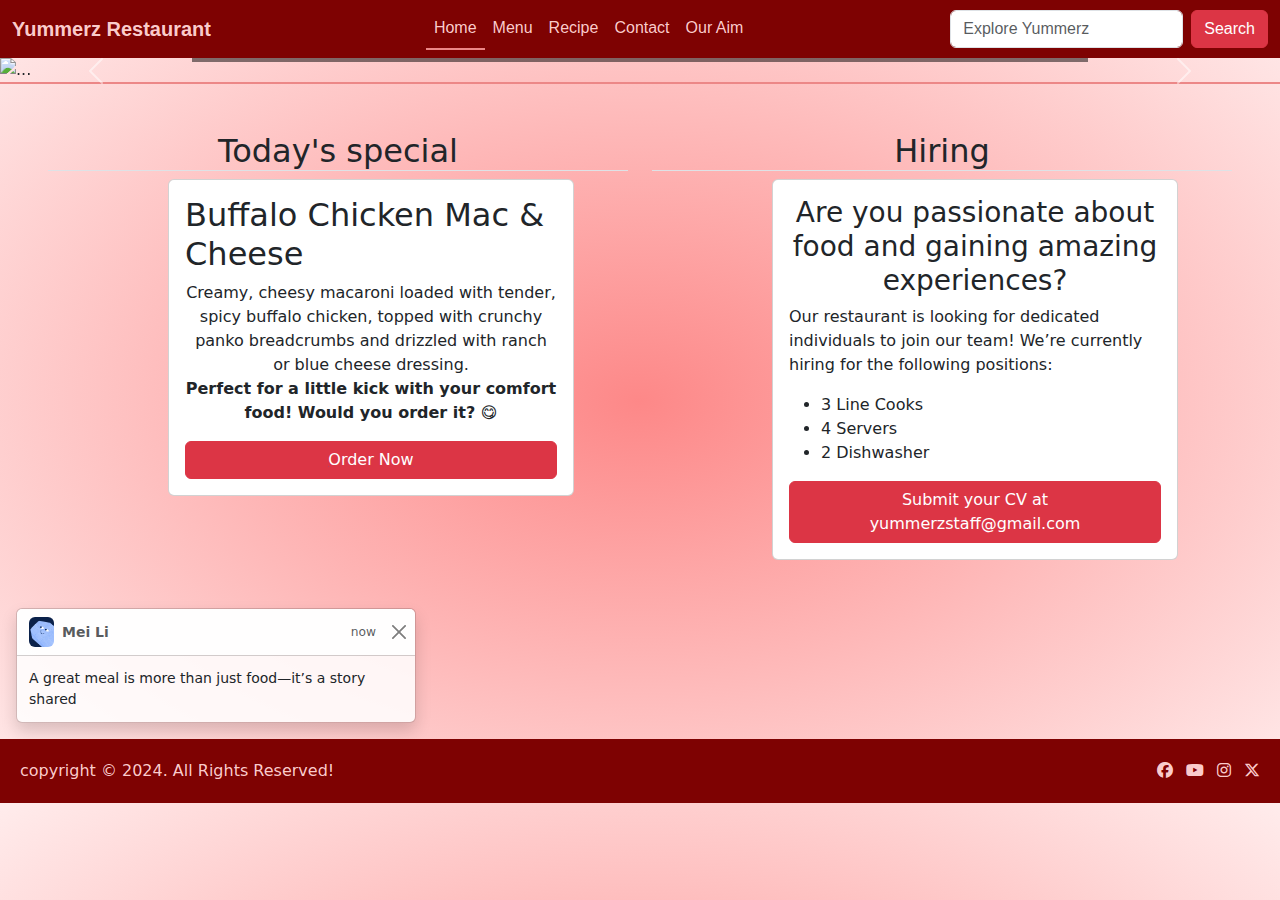
==== index.html @ 909629c6 "did some fonts and animations" ====
<!DOCTYPE html>
<html lang="en">
  <head>
    <meta charset="utf-8" />
    <meta name="viewport" content="width=device-width, initial-scale=1" />
    <title>Yummerz Restaurant</title>
    <!-- favicon link  -->
    <link
      rel="shortcut icon"
      href="images/blended meili rose.png"
      type="image/x-icon"
    />
    <!-- bootstrap css  -->
    <link
      href="https://cdn.jsdelivr.net/npm/bootstrap@5.3.3/dist/css/bootstrap.min.css"
      rel="stylesheet"
      integrity="sha384-QWTKZyjpPEjISv5WaRU9OFeRpok6YctnYmDr5pNlyT2bRjXh0JMhjY6hW+ALEwIH"
      crossorigin="anonymous"
    />
    <!-- animate css link  -->
    <link
      rel="stylesheet"
      href="https://cdnjs.cloudflare.com/ajax/libs/animate.css/4.1.1/animate.min.css"
    />
    <!-- fontawesome link  -->
    <link
      rel="stylesheet"
      href="https://cdnjs.cloudflare.com/ajax/libs/font-awesome/6.7.2/css/all.min.css"
      integrity="sha512-Evv84Mr4kqVGRNSgIGL/F/aIDqQb7xQ2vcrdIwxfjThSH8CSR7PBEakCr51Ck+w+/U6swU2Im1vVX0SVk9ABhg=="
      crossorigin="anonymous"
      referrerpolicy="no-referrer"
    />
    <!-- external style sheet  -->
    <link rel="stylesheet" href="style.css" />
    <style>
      body {
        background: radial-gradient(#fd8888, rgb(255, 236, 236)) !important;
      }
    </style>
  </head>
  <body>
    <!-- navbar  -->
    <nav class="navbar navbar-expand-lg bg-navbar">
      <div class="container-fluid">
        <a class="navbar-brand" href="#" id="mainName">Yummerz Restaurant</a>
        <div class="collapse navbar-collapse" id="navbar">
          <ul class="navbar-nav mx-auto mb-2 mb-lg-0">
            <li class="nav-item">
              <a class="nav-link active" aria-current="page" href="index.html" id="minorName"
                >Home</a
              >
            </li>
            <li class="nav-item">
              <a class="nav-link" href="menu.html" id="minorName">Menu</a>
            </li>
            <li class="nav-item">
              <a class="nav-link" href="recipe.html" id="minorName">Recipe</a>
            </li>
            <li class="nav-item">
              <a class="nav-link" href="contact.html" id="minorName">Contact</a>
            </li>
            <li class="nav-item">
              <a class="nav-link" href="aim.html" id="minorName">Our Aim</a>
            </li>
          </ul>
          <form class="d-flex" role="search">
            <input
              class="form-control me-2"
              type="search"
              placeholder="Explore Yummerz"
              aria-label="Search"id="minorName"
            />

            <button class="btn btn-danger ms-0" type="submit"id="minorName">Search</button>
          </form>
        </div>
      </div>
    </nav>

    <!-- carousel  -->
    <div id="slider" class="carousel slide carousel-fade">
      <div class="carousel-inner">
        <div class="carousel-item active">
          <img
            src="https://www.allrecipes.com/thmb/GWDdW87UqhGlsb5-h7qSIN4ianY=/1500x0/filters:no_upscale():max_bytes(150000):strip_icc()/ar-taste-test-fast-food-fish-sandwiches-hero-01-2x1-bec86f62024f4288a22452c719d2af1d.jpg"
            class="d-block w-100"
            alt="..."
          />
          <div class="carousel-caption">
            <p>
              We are one of the first organizations that offers delicious food
              alongside with their recipes.
            </p>
            <button type="button" class="btn btn-light">Explore More</button>
          </div>
        </div>
        <div class="carousel-item">
          <img
            src="https://food.unl.edu/sites/unl.edu.ianr.extension.food/files/styles/no_crop_1440/public/media/image/basic-ingredients-for-baking.png?itok=ITmc5MqX"
            class="d-block w-100"
            alt="..."
          />
          <div class="carousel-caption">
            <p>
              We do not keep our ways of making foods confidential so feel free
              to explore around.
            </p>
            <button type="button" class="btn btn-light">Explore More</button>
          </div>
        </div>
        <div class="carousel-item">
          <img
            src="https://t4.ftcdn.net/jpg/06/13/33/21/360_F_613332177_rdl36d2CnlqC1tqGQE3CizEJdu9G2Ltj.jpg"
            class="d-block w-100"
            alt="..."
          />
          <div class="carousel-caption">
            <p>
              Our utmost importance is to serve the customers right and please
              everyone.
            </p>
            <button type="button" class="btn btn-light">Explore More</button>
          </div>
        </div>
      </div>
      <button
        class="carousel-control-prev"
        type="button"
        data-bs-target="#slider"
        data-bs-slide="prev"
      >
        <span class="carousel-control-prev-icon" aria-hidden="true"></span>
        <span class="visually-hidden">Previous</span>
      </button>
      <button
        class="carousel-control-next"
        type="button"
        data-bs-target="#slider"
        data-bs-slide="next"
      >
        <span class="carousel-control-next-icon" aria-hidden="true"></span>
        <span class="visually-hidden">Next</span>
      </button>
    </div>

    <!-- today's special and news section  -->
    <div class="cotainter mt-5 mb-5 ms-5 me-5">
      <div class="row">
        <div class="col-6">
          <h2 class="border-bottom text-center">Today's special</h2>
          <div class="card animate__animated animate__headShake" style="width: 70%; margin-left: 120px; animation-delay: 1s;">
            <img
              src="https://iambaker.net/wp-content/uploads/2019/09/buffalo-mac-3.jpg"
              alt=""
              class="card-img-top"
            />
            <div class="card-body">
              <h2 class="card-title">Buffalo Chicken Mac & Cheese</h2>
              <p class="card-text text-center">
                Creamy, cheesy macaroni loaded with tender, spicy buffalo
                chicken, topped with crunchy panko breadcrumbs and drizzled with
                ranch or blue cheese dressing.
                <br><b>
                  Perfect for a little kick with your comfort food! Would you
                  order it? </b
                >😋
              </p>
              <a href="menu.html"><div class="d-grid gap-2" style="color: #DC3545; text-decoration: underline;">
                <button class="btn btn-danger" type="button">Order Now</button>
              </div></a>
            </div>
          </div>
        </div>
        <div class="col-6">
          <h2 class="border-bottom text-center">Hiring</h2>
          <div class="card animate__animated animate__headShake" style="width: 70%; margin-left: 120px; animation-delay: 1s;">
            <img
              src="https://i.pinimg.com/736x/3b/ef/29/3bef29e231df41a3106964aae72c2e88.jpg"
              alt=""
              class="card-img-top"
            />
            <div class="card-body">
              <h3 class="card-title text-center">
                Are you passionate about food and gaining amazing
                experiences?
              </h3>
              <p class="card-text">
                Our restaurant is looking for dedicated individuals to join our
                team! We’re currently hiring for the following positions:
                <ul class>
                  <li>3 Line Cooks</li>
                  <li>4 Servers</li>
                  <li>2 Dishwasher</li>
                </ul>
              </p>
              <div class="d-grid gap-2">
                <button class="btn btn-danger" type="button">Submit your CV at yummerzstaff@gmail.com</button>
              </div>
            </div>
          </div>
        </div>
      </div>
    </div>

    <!-- creator's message  -->
    <div class="toast ms-3 mb-3" role="alert" aria-live="assertive" aria-atomic="true" style="width: 400px;">
      <div class="toast-header">
        <img src="images/IMG_5529.png" class="rounded me-2" alt="..." style="height: 30px; width: 25px;">
        <strong class="me-auto">Mei Li</strong>
        <small class="text-body-secondary">now</small>
        <button type="button" class="btn-close" data-bs-dismiss="toast" aria-label="Close"></button>
      </div>
      <div class="toast-body">
        A great meal is more than just food—it’s a story shared
      </div>
    </div>

    <!-- footer  -->
    <footer>
      <div style="color: rgba(255, 210, 210, 0.982)">
        copyright © 2024. All Rights Reserved!
      </div>
      <div>
        <a href=""
          ><i class="fa-brands fa-facebook ms-2" style="color: rgba(255, 210, 210, 0.982)"></i
        ></a>
        <a href=""
          ><i class="fa-brands fa-youtube ms-2" style="color: rgba(255, 210, 210, 0.982)"></i
        ></a>
        <a href=""
          ><i
            class="fa-brands fa-instagram ms-2"
            style="color: rgba(255, 210, 210, 0.982)"
          ></i
        ></a>
        <a href=""
          ><i
            class="fa-brands fa-x-twitter ms-2"
            style="color: rgba(255, 210, 210, 0.982)"
          ></i
        ></a>
      </div>
    </footer>

    <!-- bootstrap cdn  -->
    <script
      src="https://cdn.jsdelivr.net/npm/bootstrap@5.3.3/dist/js/bootstrap.bundle.min.js"
      integrity="sha384-YvpcrYf0tY3lHB60NNkmXc5s9fDVZLESaAA55NDzOxhy9GkcIdslK1eN7N6jIeHz"
      crossorigin="anonymous"
    ></script>

    <!-- fontawesome cdn  -->
    <script
      src="https://cdnjs.cloudflare.com/ajax/libs/font-awesome/6.7.2/js/all.min.js"
      integrity="sha512-b+nQTCdtTBIRIbraqNEwsjB6UvL3UEMkXnhzd8awtCYh0Kcsjl9uEgwVFVbhoj3uu1DO1ZMacNvLoyJJiNfcvg=="
      crossorigin="anonymous"
      referrerpolicy="no-referrer"
    ></script>

    <!-- for toast text  -->
    <script>
      document.addEventListener("DOMContentLoaded", function () {
        var toastEl = document.querySelector(".toast");
        var toast = new bootstrap.Toast(toastEl); // Initialize toast
        toast.show(); // Show toast
      });
    </script>
    
  </body>
</html>
---- style.css ----
.bg-navbar {
  background-color: #7e0202;
}
.navbar a {
  color: rgba(255, 210, 210, 0.982) !important;
}
.carousel-caption {
  background: rgba(0, 0, 0, 0.5);
  color: rgba(255, 255, 255, 0.6);
}

.active {
  border-bottom: 2px solid rgb(236, 135, 135);
}
footer {
  background-color: #7e0202;
  display: flex;
  flex-direction: row;
  flex-wrap: nowrap;
  justify-content: space-between;
  align-items: center;
  padding: 20px;
}

#mainName {
  font-family: "Josefin Sans", sans-serif;
  font-weight: 600;
}

#minorName {
  font-family: "Ubuntu", sans-serif;
  font-weight: 300;
}
nav {
  position: sticky;
}
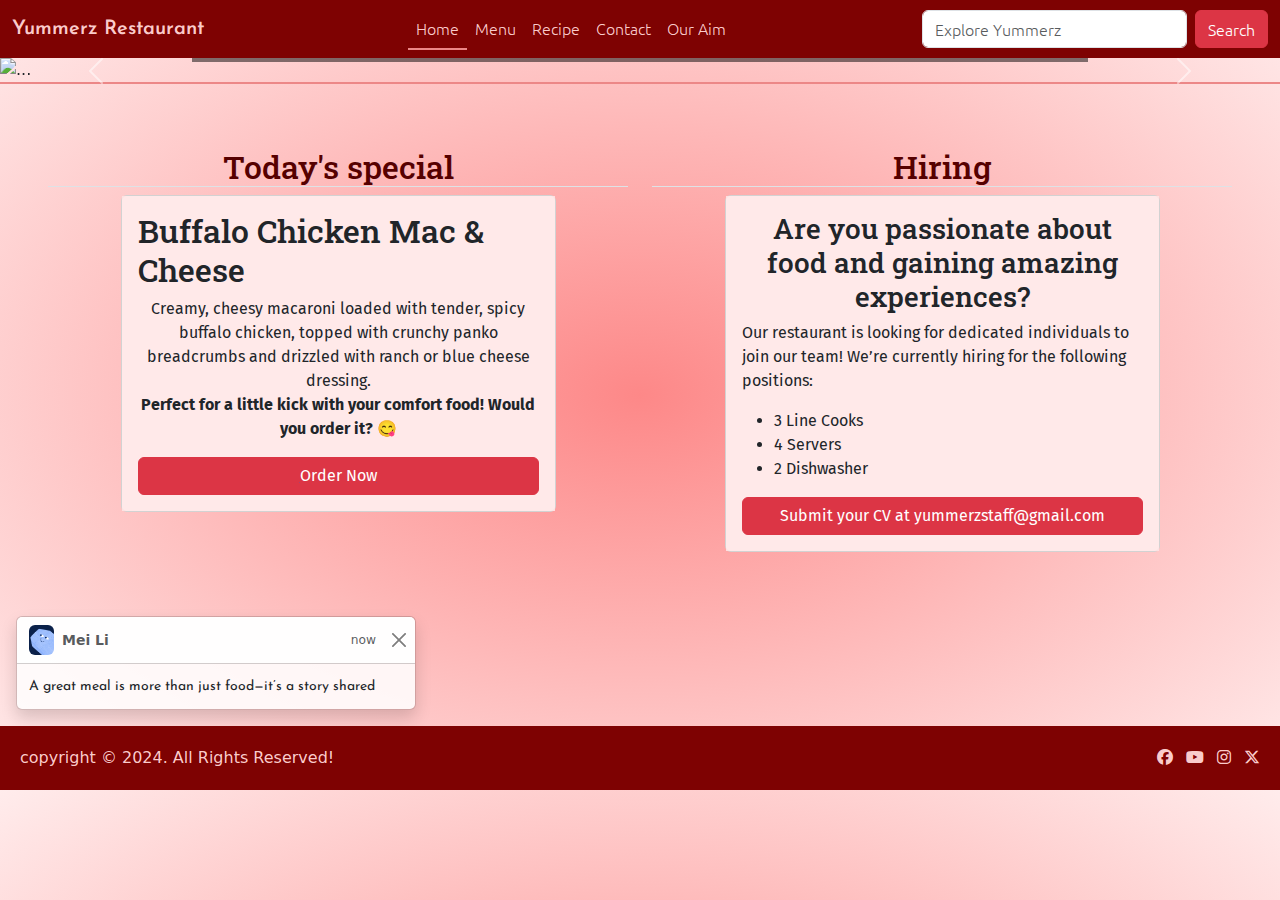
==== commit f0701f5d: "did responsive and details" ====
--- a/index.html
+++ b/index.html
@@ -30,11 +30,25 @@
       crossorigin="anonymous"
       referrerpolicy="no-referrer"
     />
+     <!-- google font link  -->
+     <link rel="preconnect" href="https://fonts.googleapis.com" />
+     <link rel="preconnect" href="https://fonts.gstatic.com" crossorigin />
+     <link
+       href="https://fonts.googleapis.com/css2?family=Fira+Sans:ital,wght@0,100;0,200;0,300;0,400;0,500;0,600;0,700;0,800;0,900;1,100;1,200;1,300;1,400;1,500;1,600;1,700;1,800;1,900&family=Josefin+Sans:ital,wght@0,100..700;1,100..700&family=Roboto+Slab:wght@100..900&family=Ubuntu:ital,wght@0,300;0,400;0,500;0,700;1,300;1,400;1,500;1,700&display=swap"
+       rel="stylesheet"
+     />
     <!-- external style sheet  -->
     <link rel="stylesheet" href="style.css" />
     <style>
       body {
         background: radial-gradient(#fd8888, rgb(255, 236, 236)) !important;
+      }
+      h2,h3 {
+        font-family: "Roboto Slab", serif;
+        color: #560000;
+      }
+      p,li,.btn {
+        font-family: "Fira Sans", sans-serif;
       }
     </style>
   </head>
@@ -68,10 +82,12 @@
               class="form-control me-2"
               type="search"
               placeholder="Explore Yummerz"
-              aria-label="Search"id="minorName"
+              aria-label="Search"
+              id="minorName"
             />
 
-            <button class="btn btn-danger ms-0" type="submit"id="minorName">Search</button>
+            <button class="btn btn-danger ms-0" type="submit"
+            id="minorName">Search</button>
           </form>
         </div>
       </div>
@@ -91,7 +107,7 @@
               We are one of the first organizations that offers delicious food
               alongside with their recipes.
             </p>
-            <button type="button" class="btn btn-light">Explore More</button>
+            <a href="menu.html"><button type="button" class="btn btn-light" style="background-color: rgba(255, 255, 255, 0.6);;">Explore More</button></a>
           </div>
         </div>
         <div class="carousel-item">
@@ -105,7 +121,7 @@
               We do not keep our ways of making foods confidential so feel free
               to explore around.
             </p>
-            <button type="button" class="btn btn-light">Explore More</button>
+            <a href="recipe.html"><button type="button" class="btn btn-light" style="background-color: rgba(255, 255, 255, 0.6);;">Explore More</button></a>
           </div>
         </div>
         <div class="carousel-item">
@@ -119,7 +135,7 @@
               Our utmost importance is to serve the customers right and please
               everyone.
             </p>
-            <button type="button" class="btn btn-light">Explore More</button>
+            <a href="aim.html"><button type="button" class="btn btn-light" style="background-color: rgba(255, 255, 255, 0.6);;">Explore More</button></a>
           </div>
         </div>
       </div>
@@ -146,15 +162,15 @@
     <!-- today's special and news section  -->
     <div class="cotainter mt-5 mb-5 ms-5 me-5">
       <div class="row">
-        <div class="col-6">
+        <div class="col-12 col-md-6 my-3">
           <h2 class="border-bottom text-center">Today's special</h2>
-          <div class="card animate__animated animate__headShake" style="width: 70%; margin-left: 120px; animation-delay: 1s;">
+          <div class="card mx-auto my-auto w-75 animate__animated animate__headShake" style= "animation-delay: 1s;">
             <img
               src="https://iambaker.net/wp-content/uploads/2019/09/buffalo-mac-3.jpg"
               alt=""
               class="card-img-top"
             />
-            <div class="card-body">
+            <div class="card-body" style="background-color: #ffe6e6dd;">
               <h2 class="card-title">Buffalo Chicken Mac & Cheese</h2>
               <p class="card-text text-center">
                 Creamy, cheesy macaroni loaded with tender, spicy buffalo
@@ -171,15 +187,15 @@
             </div>
           </div>
         </div>
-        <div class="col-6">
+        <div class="col-12 col-md-6 my-3">
           <h2 class="border-bottom text-center">Hiring</h2>
-          <div class="card animate__animated animate__headShake" style="width: 70%; margin-left: 120px; animation-delay: 1s;">
+          <div class="card mx-auto my-auto w-75 animate__animated animate__headShake" style="animation-delay: 1s;">
             <img
               src="https://i.pinimg.com/736x/3b/ef/29/3bef29e231df41a3106964aae72c2e88.jpg"
               alt=""
               class="card-img-top"
             />
-            <div class="card-body">
+            <div class="card-body" style="background-color: #ffe6e6dd;">
               <h3 class="card-title text-center">
                 Are you passionate about food and gaining amazing
                 experiences?
@@ -193,8 +209,8 @@
                   <li>2 Dishwasher</li>
                 </ul>
               </p>
-              <div class="d-grid gap-2">
-                <button class="btn btn-danger" type="button">Submit your CV at yummerzstaff@gmail.com</button>
+              <div class=" gap-2">
+                <button class="btn btn-danger w-100" type="button" id="submitBtn">Submit your CV at yummerzstaff@gmail.com</button>
               </div>
             </div>
           </div>
@@ -210,7 +226,7 @@
         <small class="text-body-secondary">now</small>
         <button type="button" class="btn-close" data-bs-dismiss="toast" aria-label="Close"></button>
       </div>
-      <div class="toast-body">
+      <div class="toast-body" style="font-family: 'Josefin Sans', sans-serif;">
         A great meal is more than just food—it’s a story shared
       </div>
     </div>
--- a/style.css
+++ b/style.css
@@ -21,16 +21,12 @@
   align-items: center;
   padding: 20px;
 }
-
 #mainName {
   font-family: "Josefin Sans", sans-serif;
   font-weight: 600;
 }
-
-#minorName {
+#minorName,
+#footer {
   font-family: "Ubuntu", sans-serif;
   font-weight: 300;
 }
-nav {
-  position: sticky;
-}
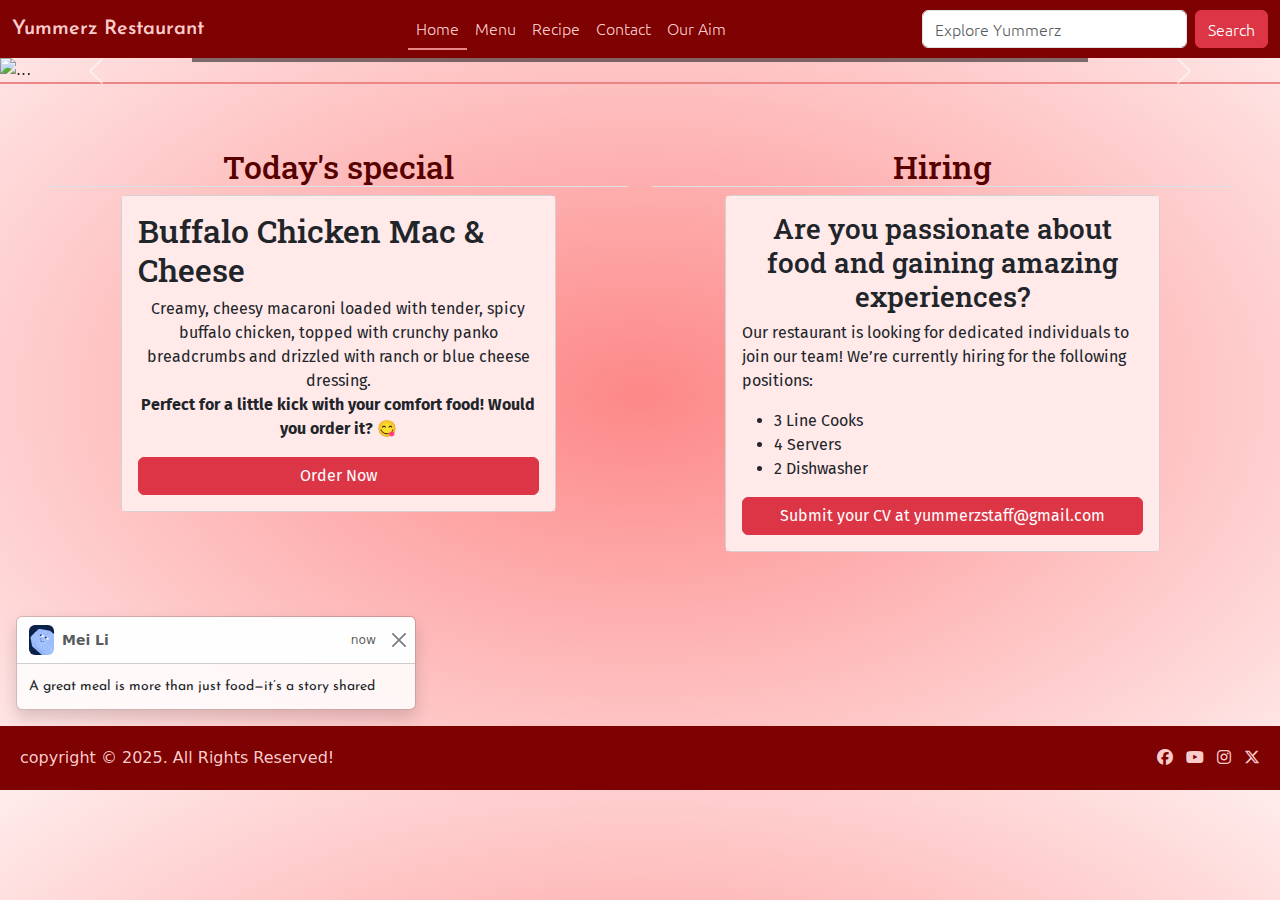
==== commit ada6e7a6: "changed footer 2025" ====
--- a/index.html
+++ b/index.html
@@ -47,6 +47,10 @@
         font-family: "Roboto Slab", serif;
         color: #560000;
       }
+      .navbar-toggler {
+        color: #fd8888;
+        background-color: rgba(255, 210, 210, 0.982);
+      }
       p,li,.btn {
         font-family: "Fira Sans", sans-serif;
       }
@@ -57,12 +61,13 @@
     <nav class="navbar navbar-expand-lg bg-navbar">
       <div class="container-fluid">
         <a class="navbar-brand" href="#" id="mainName">Yummerz Restaurant</a>
+        <button class="navbar-toggler" type="button" data-bs-toggle="collapse" data-bs-target="#navbar" aria-controls="navbar" aria-expanded="false" aria-label="Toggle navigation">
+          <span class="navbar-toggler-icon"></span>
+        </button>
         <div class="collapse navbar-collapse" id="navbar">
           <ul class="navbar-nav mx-auto mb-2 mb-lg-0">
             <li class="nav-item">
-              <a class="nav-link active" aria-current="page" href="index.html" id="minorName"
-                >Home</a
-              >
+              <a class="nav-link active" aria-current="page" href="index.html" id="minorName">Home</a>
             </li>
             <li class="nav-item">
               <a class="nav-link" href="menu.html" id="minorName">Menu</a>
@@ -78,16 +83,8 @@
             </li>
           </ul>
           <form class="d-flex" role="search">
-            <input
-              class="form-control me-2"
-              type="search"
-              placeholder="Explore Yummerz"
-              aria-label="Search"
-              id="minorName"
-            />
-
-            <button class="btn btn-danger ms-0" type="submit"
-            id="minorName">Search</button>
+            <input class="form-control me-2" type="search" placeholder="Explore Yummerz" aria-label="Search" id="minorName"/>
+            <button class="btn btn-danger ms-0" type="submit" id="minorName">Search</button>
           </form>
         </div>
       </div>
@@ -234,7 +231,7 @@
     <!-- footer  -->
     <footer>
       <div style="color: rgba(255, 210, 210, 0.982)">
-        copyright © 2024. All Rights Reserved!
+        copyright © 2025. All Rights Reserved!
       </div>
       <div>
         <a href=""
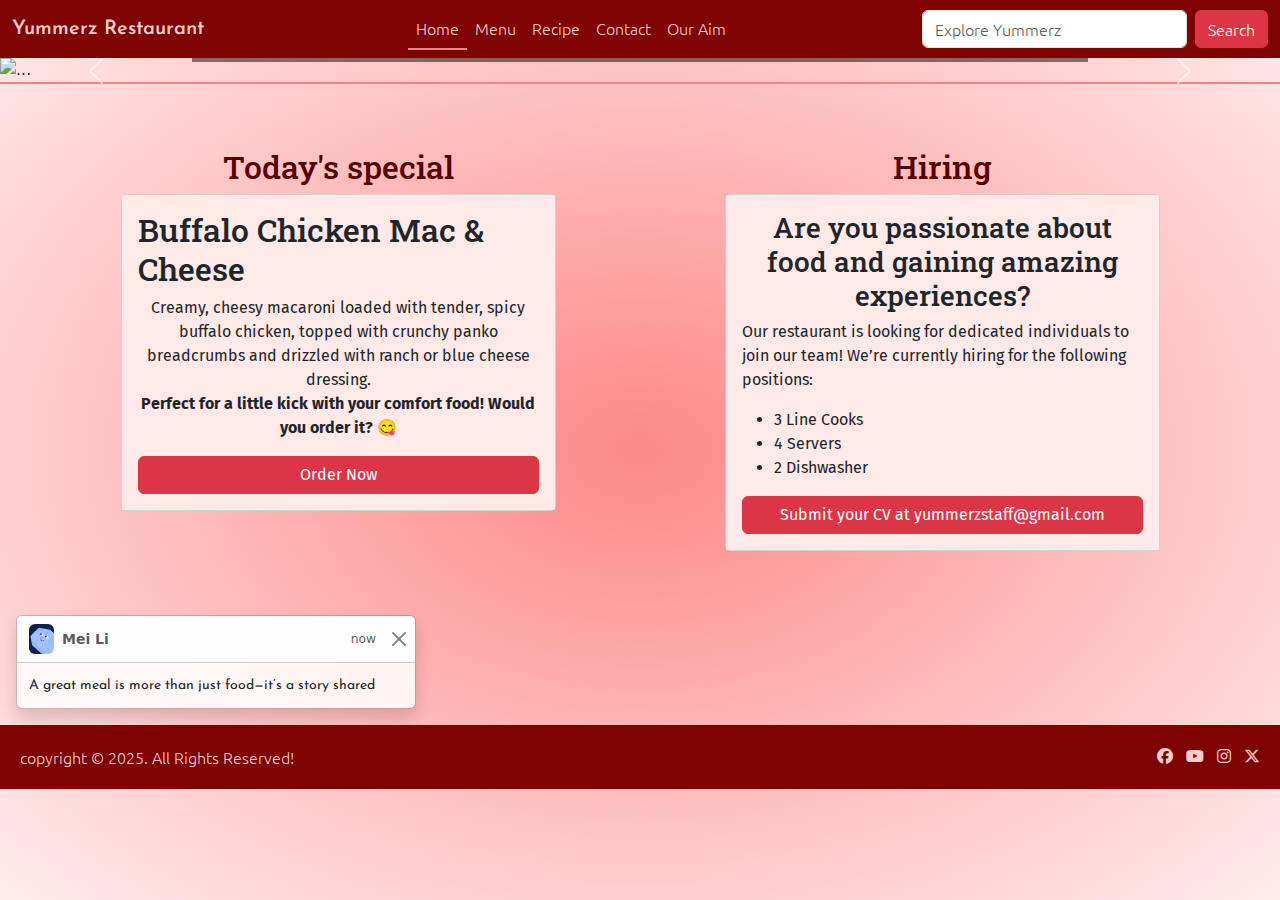
==== commit c0f2854f: "footer and responsive fixes" ====
--- a/index.html
+++ b/index.html
@@ -58,7 +58,7 @@
   </head>
   <body>
     <!-- navbar  -->
-    <nav class="navbar navbar-expand-lg bg-navbar">
+    <nav class="navbar navbar-expand-lg bg-navbar" id="">
       <div class="container-fluid">
         <a class="navbar-brand" href="#" id="mainName">Yummerz Restaurant</a>
         <button class="navbar-toggler" type="button" data-bs-toggle="collapse" data-bs-target="#navbar" aria-controls="navbar" aria-expanded="false" aria-label="Toggle navigation">
@@ -160,7 +160,7 @@
     <div class="cotainter mt-5 mb-5 ms-5 me-5">
       <div class="row">
         <div class="col-12 col-md-6 my-3">
-          <h2 class="border-bottom text-center">Today's special</h2>
+          <h2 class="text-center">Today's special</h2>
           <div class="card mx-auto my-auto w-75 animate__animated animate__headShake" style= "animation-delay: 1s;">
             <img
               src="https://iambaker.net/wp-content/uploads/2019/09/buffalo-mac-3.jpg"
@@ -185,7 +185,7 @@
           </div>
         </div>
         <div class="col-12 col-md-6 my-3">
-          <h2 class="border-bottom text-center">Hiring</h2>
+          <h2 class="text-center">Hiring</h2>
           <div class="card mx-auto my-auto w-75 animate__animated animate__headShake" style="animation-delay: 1s;">
             <img
               src="https://i.pinimg.com/736x/3b/ef/29/3bef29e231df41a3106964aae72c2e88.jpg"
@@ -230,7 +230,7 @@
 
     <!-- footer  -->
     <footer>
-      <div style="color: rgba(255, 210, 210, 0.982)">
+      <div style="color: rgba(255, 210, 210, 0.982)" id="footer">
         copyright © 2025. All Rights Reserved!
       </div>
       <div>
--- a/style.css
+++ b/style.css
@@ -1,3 +1,9 @@
+body {
+  display: flex;
+  flex-direction: column;
+  min-height: 100vh;
+  background: radial-gradient(#fd8888, rgb(255, 236, 236)) !important;
+}
 .bg-navbar {
   background-color: #7e0202;
 }
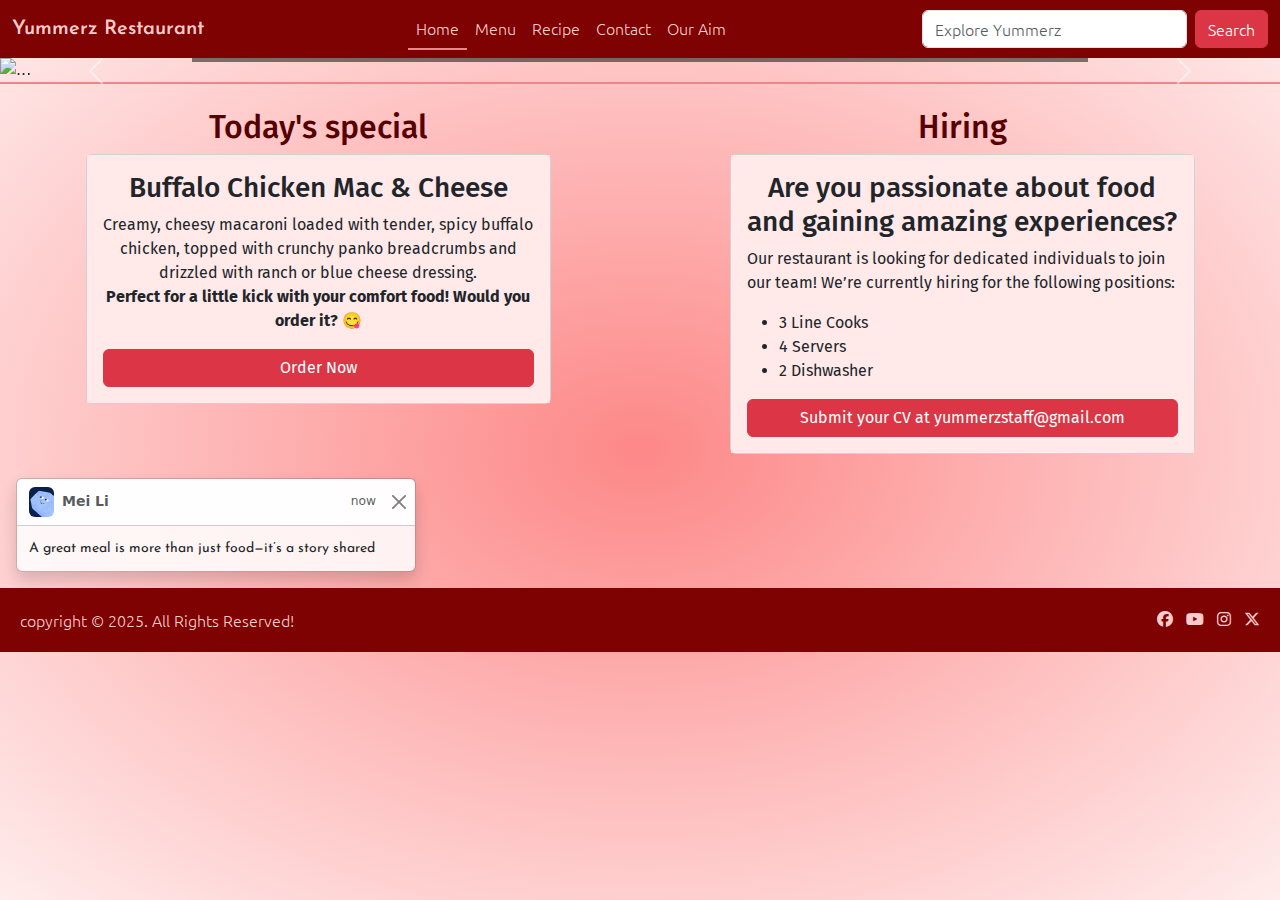
==== commit 867720fa: "fixed fonts and responsiveness" ====
--- a/index.html
+++ b/index.html
@@ -44,16 +44,16 @@
         background: radial-gradient(#fd8888, rgb(255, 236, 236)) !important;
       }
       h2,h3 {
-        font-family: "Roboto Slab", serif;
         color: #560000;
       }
       .navbar-toggler {
         color: #fd8888;
         background-color: rgba(255, 210, 210, 0.982);
       }
-      p,li,.btn {
+      h2, h3, p, li, .btn {
         font-family: "Fira Sans", sans-serif;
       }
+
     </style>
   </head>
   <body>
@@ -157,7 +157,7 @@
     </div>
 
     <!-- today's special and news section  -->
-    <div class="cotainter mt-5 mb-5 ms-5 me-5">
+    <div class="cotainter mt-2 mb-2 ms-2 me-2">
       <div class="row">
         <div class="col-12 col-md-6 my-3">
           <h2 class="text-center">Today's special</h2>
@@ -168,7 +168,7 @@
               class="card-img-top"
             />
             <div class="card-body" style="background-color: #ffe6e6dd;">
-              <h2 class="card-title">Buffalo Chicken Mac & Cheese</h2>
+              <h3 class="card-title text-center">Buffalo Chicken Mac & Cheese</h3>
               <p class="card-text text-center">
                 Creamy, cheesy macaroni loaded with tender, spicy buffalo
                 chicken, topped with crunchy panko breadcrumbs and drizzled with
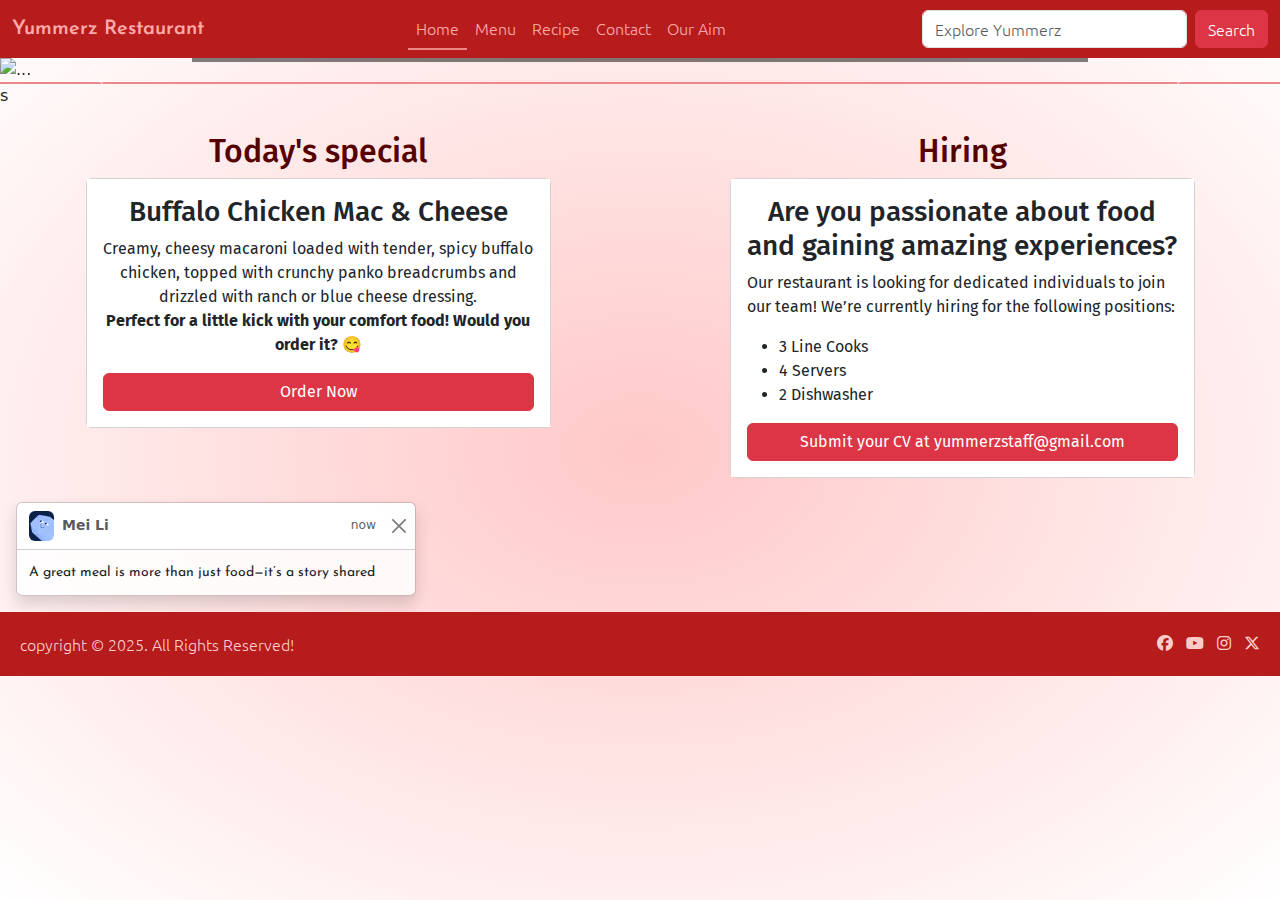
==== commit 18e8acec: "added alert js in order section and changed bg colors" ====
--- a/index.html
+++ b/index.html
@@ -40,8 +40,9 @@
     <!-- external style sheet  -->
     <link rel="stylesheet" href="style.css" />
     <style>
-      body {
-        background: radial-gradient(#fd8888, rgb(255, 236, 236)) !important;
+      .carousel-caption {
+        background: rgba(0, 0, 0, 0.5);
+        color: rgba(255, 255, 255, 0.6);
       }
       h2,h3 {
         color: #560000;
@@ -154,7 +155,7 @@
         <span class="carousel-control-next-icon" aria-hidden="true"></span>
         <span class="visually-hidden">Next</span>
       </button>
-    </div>
+    </div>s
 
     <!-- today's special and news section  -->
     <div class="cotainter mt-2 mb-2 ms-2 me-2">
@@ -167,7 +168,7 @@
               alt=""
               class="card-img-top"
             />
-            <div class="card-body" style="background-color: #ffe6e6dd;">
+            <div class="card-body" style="background-color: #ffffff;">
               <h3 class="card-title text-center">Buffalo Chicken Mac & Cheese</h3>
               <p class="card-text text-center">
                 Creamy, cheesy macaroni loaded with tender, spicy buffalo
@@ -192,7 +193,7 @@
               alt=""
               class="card-img-top"
             />
-            <div class="card-body" style="background-color: #ffe6e6dd;">
+            <div class="card-body" style="background-color: #ffffff">
               <h3 class="card-title text-center">
                 Are you passionate about food and gaining amazing
                 experiences?
--- a/style.css
+++ b/style.css
@@ -2,24 +2,19 @@
   display: flex;
   flex-direction: column;
   min-height: 100vh;
-  background: radial-gradient(#fd8888, rgb(255, 236, 236)) !important;
+  background: radial-gradient(#ffc8c8, #ffffff) !important;
 }
 .bg-navbar {
-  background-color: #7e0202;
+  background-color: #b71c1c;
 }
 .navbar a {
-  color: rgba(255, 210, 210, 0.982) !important;
+  color: #ffaaaa !important;
 }
-.carousel-caption {
-  background: rgba(0, 0, 0, 0.5);
-  color: rgba(255, 255, 255, 0.6);
-}
-
 .active {
   border-bottom: 2px solid rgb(236, 135, 135);
 }
 footer {
-  background-color: #7e0202;
+  background-color: #b71c1c;
   display: flex;
   flex-direction: row;
   flex-wrap: nowrap;
